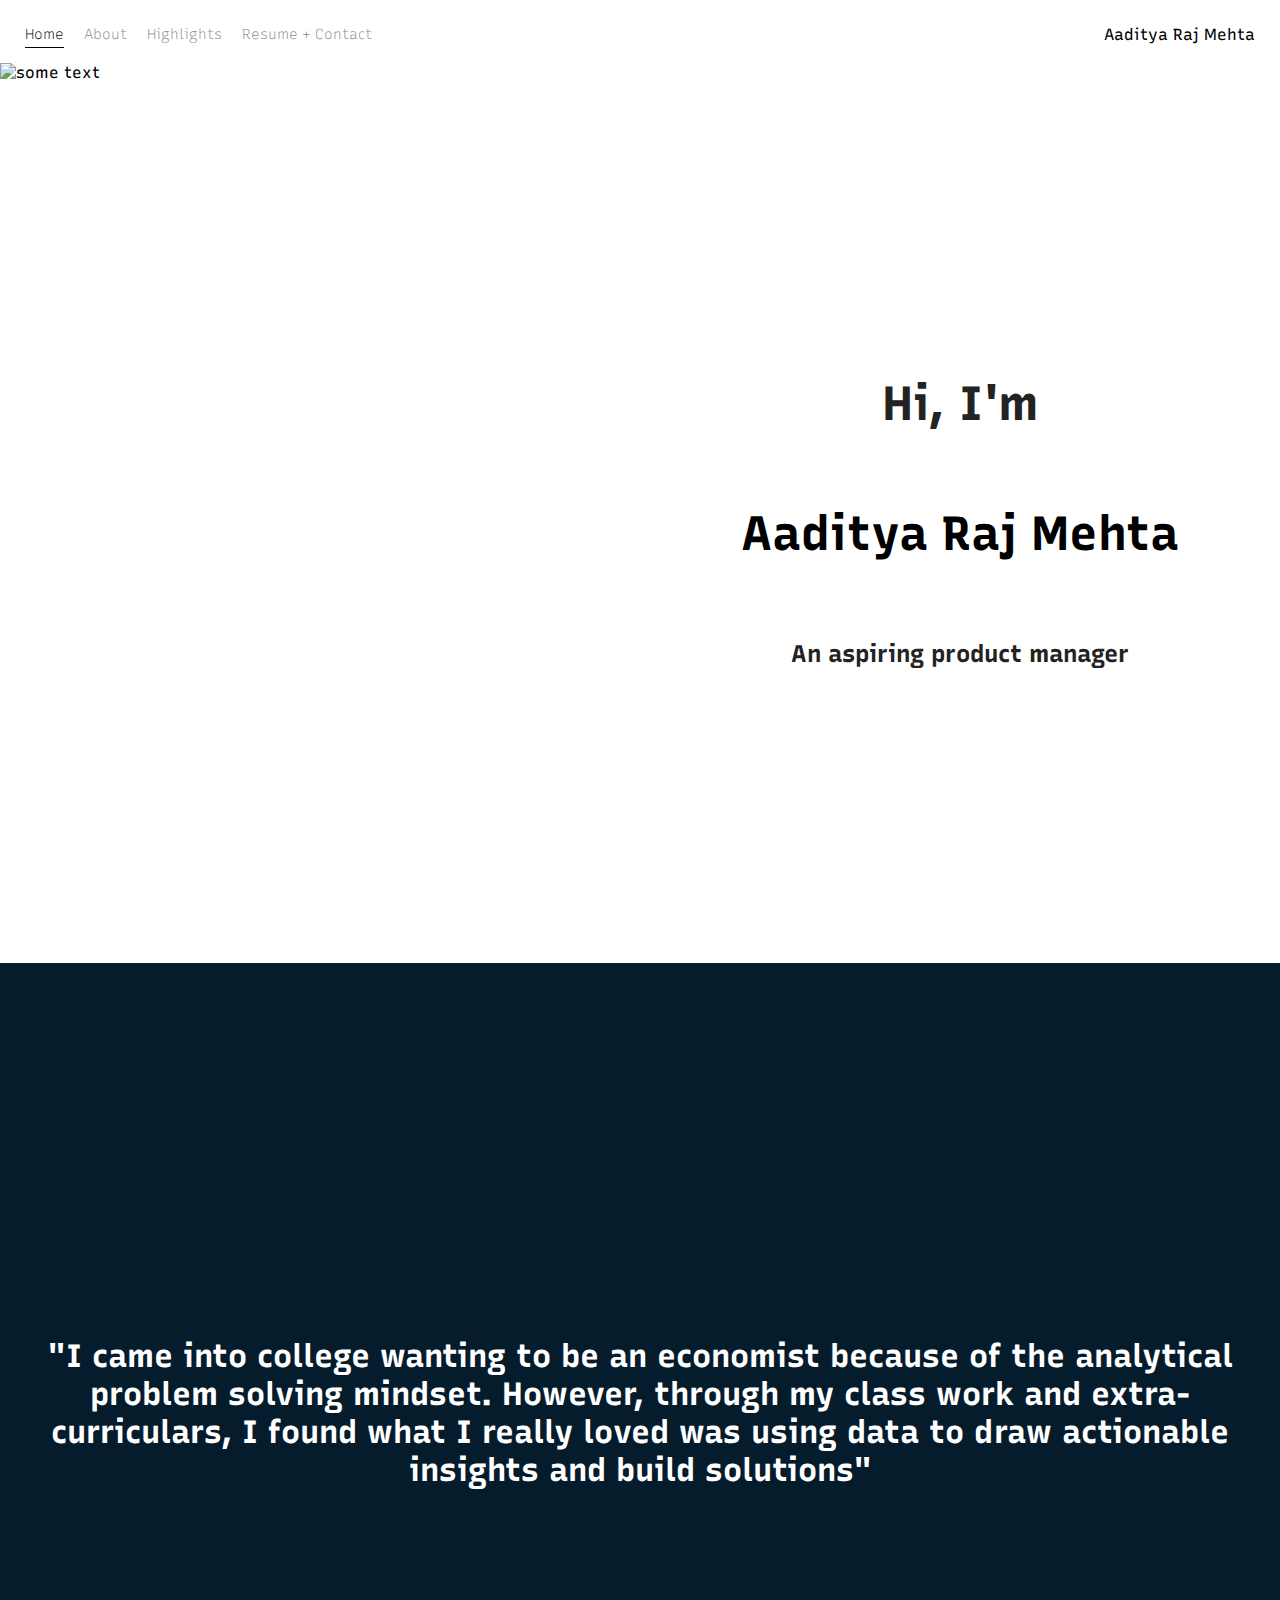
==== index.html @ 964839bf "Update index.html" ====
<!DOCTYPE html>
<html lang="en" dir="ltr">
  <head>
    <meta charset= "utf-8">
    <link href="https://fonts.googleapis.com/css?family=Recursive" rel="stylesheet">
    <link rel="stylesheet" href="./styles.css">
    <meta name="viewport" content="width=device-width, initial-scale=1.0">
    <title>Home</title>

    <style media="screen">

      .hold {
        display: flex;
        flex-direction: row;
        align-content: stretch;
        align-items: stretch;
        justify-content: center;
        height: 100vh;
        width: 100vw;
      }


      .header {
        display: flex;
        flex-direction: column;
        justify-content: center;
        align-content: center;
        align-items: center;
        height: 100vh;
        width: 50vw;
      }

      .pic {
        height: 100vh;
        width: 50vw;
      }

      .imagefix {
        height: 100%;
        width: 100%;
        object-fit: cover;
      }

      .header1 {

        font-style: normal;
        font-weight: bold;
        font-size: 3em;
        color: #232323;
      }

      .header2 {
        font-style: normal;
        font-weight: bold;
        font-size: 3em;
      }

      .header3 {

        font-style: normal;
        font-weight: normal;
        font-size: 1.5em;
        color: #232323;
        text-align: center;
        white-space:normal;
      }

    </style>

  </head>
  <body>

    <div class="container">
        <div class="nav-wrapper">
          <div class = "left-side">

            <div class="nav-link-wrapper active-nav-link">
              <a href="./index.html">Home</a>
            </div>

            <div class="nav-link-wrapper">
              <a href="./about.html">About</a>
            </div>

            <div class="nav-link-wrapper">
              <a href="./highlights.html">Highlights</a>
            </div>

            <div class="nav-link-wrapper">
              <a href="./resume.html">Resume + Contact</a>
            </div>
          </div>

          <div class = "right-side">
            <div class = "brand">
              <div>Aaditya Raj Mehta</div>
            </div>
          </div>
        </div>
    </div>


    <div class="hold">
      <span class="pic">
        <img src="./Assets/IMG_8800 (1).JPG" alt="some text" class="imagefix" /></img>
      </span>

      <span class="header">
        <h1 class="header1">Hi, I'm</h1>
        <h2 class = "header2">Aaditya Raj Mehta</h2>
        <div class="nav-link-wrapper1">
          <h1 class="header2"></h1>
        </div>
        <h1 class="header3"><b>An aspiring product manager</b></h1>
      </span>
    </div>

    <div class="intro-wrapper">
      <h1 id="info">"I came into college wanting to be an economist because of the analytical problem solving mindset. However, through my class work and extra-curriculars, I found what I really loved was using data to draw actionable insights and build solutions"</h1>
    </div>

  </body>
</html>
---- styles.css ----
/*master styles*/


body{
  margin:0px;
  font-family: "Recursive", sans-serif;
}

.container{
  display:grid;
  grid-template-columns: 1fr;
  height: 7vh;
}

.container_iframe{
  display:grid;
  grid-template-columns: 1fr;
  height: 92vh;
}
/*Nav styles*/
.nav-wrapper{
  display:flex;
  justify-content: space-between;
  padding:25px;
}

.left-side{
  display: flex;
}

.nav-wrapper > .left-side > div{
  margin-right:20px;
  font-size: 0.9em;
  font-weight: 200;
}

.nav-link-wrapper{
  height: 22px;
  border-bottom: 1px solid transparent;
  transition: border-bottom 0.5s;
}

.nav-link-wrapper a{
  color: #8a8a8a;
  text-decoration: none;
  transition: color 0.5s;
}

.nav-link-wrapper:hover{
  border-bottom: 1px solid black;
}

.nav-link-wrapper a:hover{
  color: black;
}

.active-nav-link{
  border-bottom: 1px solid black;
}

.active-nav-link a{
  color: black !important;
}

/*portfolio*/

/*About Page*/

.profile-image-wrapper{
  display: flex;
  width:100%;
  height:100%;
  justify-content: space-between;
  align-content: center;
}

.profile-content-wrapper{
  display: flex;
  flex-direction: column;
  padding:3em;
  text-align: center;
  justify-content: center;
  align-items: center;
  font-size: 1.2em;
  height: 30vh;
  width: 50vw;
  border-bottom: 5em solid black;
}

.whyPM {
  padding-top: 2.5em;
  height:50vh;
  width: auto;
}

#info{
  text-align: center;
  font-size: 2em;
  padding: 40px;

}


.describe-info{
  text-align: center;
  padding-left: 3rem;
  padding-right: 3rem;
}

.video-info{
  height: 100%;
  width: 100%;
  margin-left: 0vw;
  margin-right: 0vw;
  margin-bottom: 0vh;
}

#dreamer-background {
  background-size: cover;
  background-position: center;
  background-repeat: no-repeat;
  height: 55vh;
  width: 100%;
  background-color: #579BC8;
}


#oppor-background {
  background-size: cover;
  background-position: center;
  background-repeat: no-repeat;
  height: 55vh;
  width: 100%;
  background-color: #002B56;
}

#curious-background {
  background-size: cover;
  background-position: center;
  background-repeat: no-repeat;
  height: 55vh;
  width: 100%;
  background-color: #2B628E;
}


.right-hand{
  padding:20vh;
  background-color:#051C2C;
  display: inline-grid;
  place-items: center;
  margin: 0;
  color: white;
  font-size: 1.75em;
}

.left-hand{
  padding:12vh;
  display: inline-grid;
  margin: 0;
  color: black;
  text-align: left;
}


.about-text-wrapper {
  position: absolute;
  top: 0;
  display: flex;
  flex-direction: column;
  justify-content: center;
  align-items: center;
  height: 100%;
  text-align: center;
  padding-left: 100px;
  padding-right: 100px;
}

.about-text-wrapper .subtitle2 {
  transition: 1s;
  color: transparent;
}


.about-text-wrapper:hover .subtitle2 {
  color: white;
  text-align: center;
  justify-content: center;
  margin-bottom: 20vh;
}

.about-text-wrapper:hover .logo-wrapper1 {
  transition: 1s;
  color: transparent;

}




/*Home*/

.nav-link-wrapper1{
  height: 22px;

}

.nav-link-wrapper1 a{
  color: #8a8a8a;
  text-decoration: none;
  transition: color 0.5s;
}

.nav-link-wrapper1 a:hover{
  color: black;
}

.intro-wrapper {
  height: 100vh;
  width: 100vw;
  display: flex;
  flex-direction: column;
  justify-content: center;
  align-items: center;
  background-color: #051C2C;
  color: white;
}

.intro-wrapper2 {
  margin-top: 0vh;
  display: flex;
  flex-direction: row;
  justify-content: center;
}




/* Highlights */
#card-1 {
  height: 80vh;
  width: auto;
  display: grid;
  grid-template-columns : 1fr 3fr;
  grid-template-rows:auto;
  grid-template-areas: "intro-image introduction";
  justify-items: center;
  align-items: center;
}

.intro-image {
  height: auto;
  width: 100%;
}

.introduction {
  padding-left: 2rem;
  padding-right: 2rem;
}

.format-info{
  border-top: 5px solid black;
}


/*Portfolio styles*/

.portfolio-items-wrapper{
  display: grid;
  grid-template-columns: 1fr;
}

.portfolio-item-wrapper {
  position: sticky;
}

.portfolio-img-background {
  background-size: cover;
  background-position: center;
  background-repeat: no-repeat;
  height: 55vh;
  width: 100%;
}

.img-text-wrapper {
  position: absolute;
  top: 0;
  display: flex;
  flex-direction: column;
  justify-content: center;
  align-items: center;
  height: 100%;
  text-align: center;
  padding-left: 100px;
  padding-right: 100px;
}

.img-text-wrapper .subtitle {
  transition: 1s;
  color: transparent;
}

.img-text-wrapper .subtitle1 {
  transition: 1s;
  color: transparent;
}

.image-blur {
  transition: 1s;
  filter: brightness(20%);
}



.img-text-wrapper:hover .subtitle {
  color: white;
  text-align: center;
  justify-content: center;
  margin-bottom: 20vh;
}

.img-text-wrapper:hover .subtitle1 {
  color: white;
  text-align: center;
  justify-content: center;
  margin-bottom: 10vh;
}


.logo-wrapper1 img {
  width: 33%;
  height: 70%;
  margin-bottom: 5vh;
  margin-right: 60%;
}

.logo-wrapper img {
  width: 33%;
  height: 50%;
  margin-bottom: 5vh;
  margin-right: 60%;
}

.logo-wrapper3 img {
  width: 33%;
  height: 50%;
  margin-bottom: 10vh;
  margin-right: 60%;
}

.logo-wrapper2 {
  text-align: center;
  justify-content: center;
  margin-top: 15vh;
  color: #F3F3F3;
}


.two-column-wrapper {
  display: grid;
  grid-template-columns: 1fr 1fr;
}

.profile-image-wrapper img {
  width: 100%;
}

.profile-content-wrapper {
  padding: 30px;
}

.profile-content-wrapper h1 {
  color: lightseagreen;
}

/*Resume page*/

.resume-img{
  width: 100%;
}
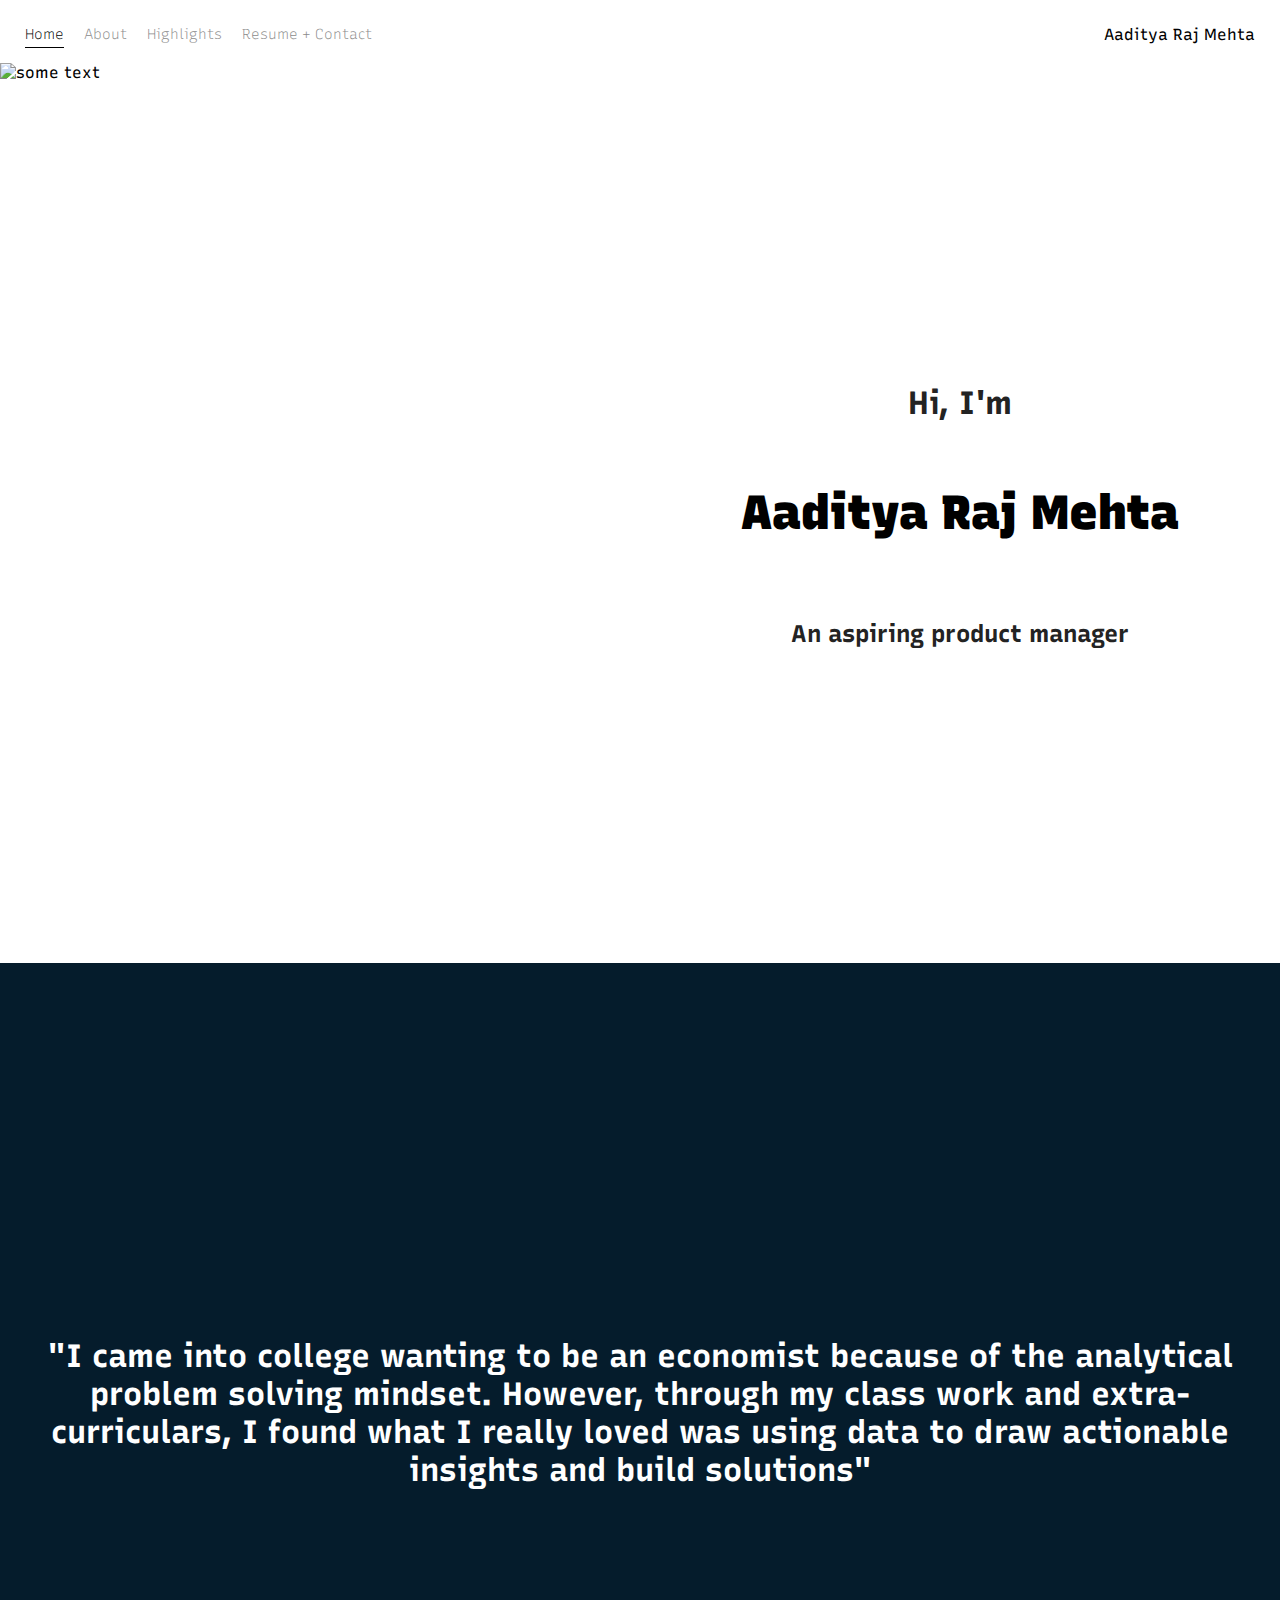
==== commit 77e6cc64: "Fix line to be more easily read" ====
--- a/index.html
+++ b/index.html
@@ -44,8 +44,8 @@
       .header1 {
 
         font-style: normal;
-        font-weight: bold;
-        font-size: 3em;
+        font-weight: normal;
+        font-size: 2em;
         color: #232323;
       }
 
@@ -53,16 +53,17 @@
         font-style: normal;
         font-weight: bold;
         font-size: 3em;
+        text-align: center;
+        white-space: normal;
       }
 
       .header3 {
-
         font-style: normal;
         font-weight: normal;
         font-size: 1.5em;
         color: #232323;
         text-align: center;
-        white-space:normal;
+        white-space: normal;
       }
 
     </style>
@@ -106,8 +107,8 @@
       </span>
 
       <span class="header">
-        <h1 class="header1">Hi, I'm</h1>
-        <h2 class = "header2">Aaditya Raj Mehta</h2>
+        <h1 class="header1"><b>Hi, I'm</b></h1>
+        <h2 class = "header2"><b>Aaditya Raj Mehta</b></h2>
         <div class="nav-link-wrapper1">
           <h1 class="header2"></h1>
         </div>
@@ -116,7 +117,8 @@
     </div>
 
     <div class="intro-wrapper">
-      <h1 id="info">"I came into college wanting to be an economist because of the analytical problem solving mindset. However, through my class work and extra-curriculars, I found what I really loved was using data to draw actionable insights and build solutions"</h1>
+      <h1 id="info">"I came into college wanting to be an economist because of the analytical problem solving mindset.
+         However, through my class work and extra-curriculars, I found what I really loved was using data to draw actionable insights and build solutions"</h1>
     </div>
 
   </body>
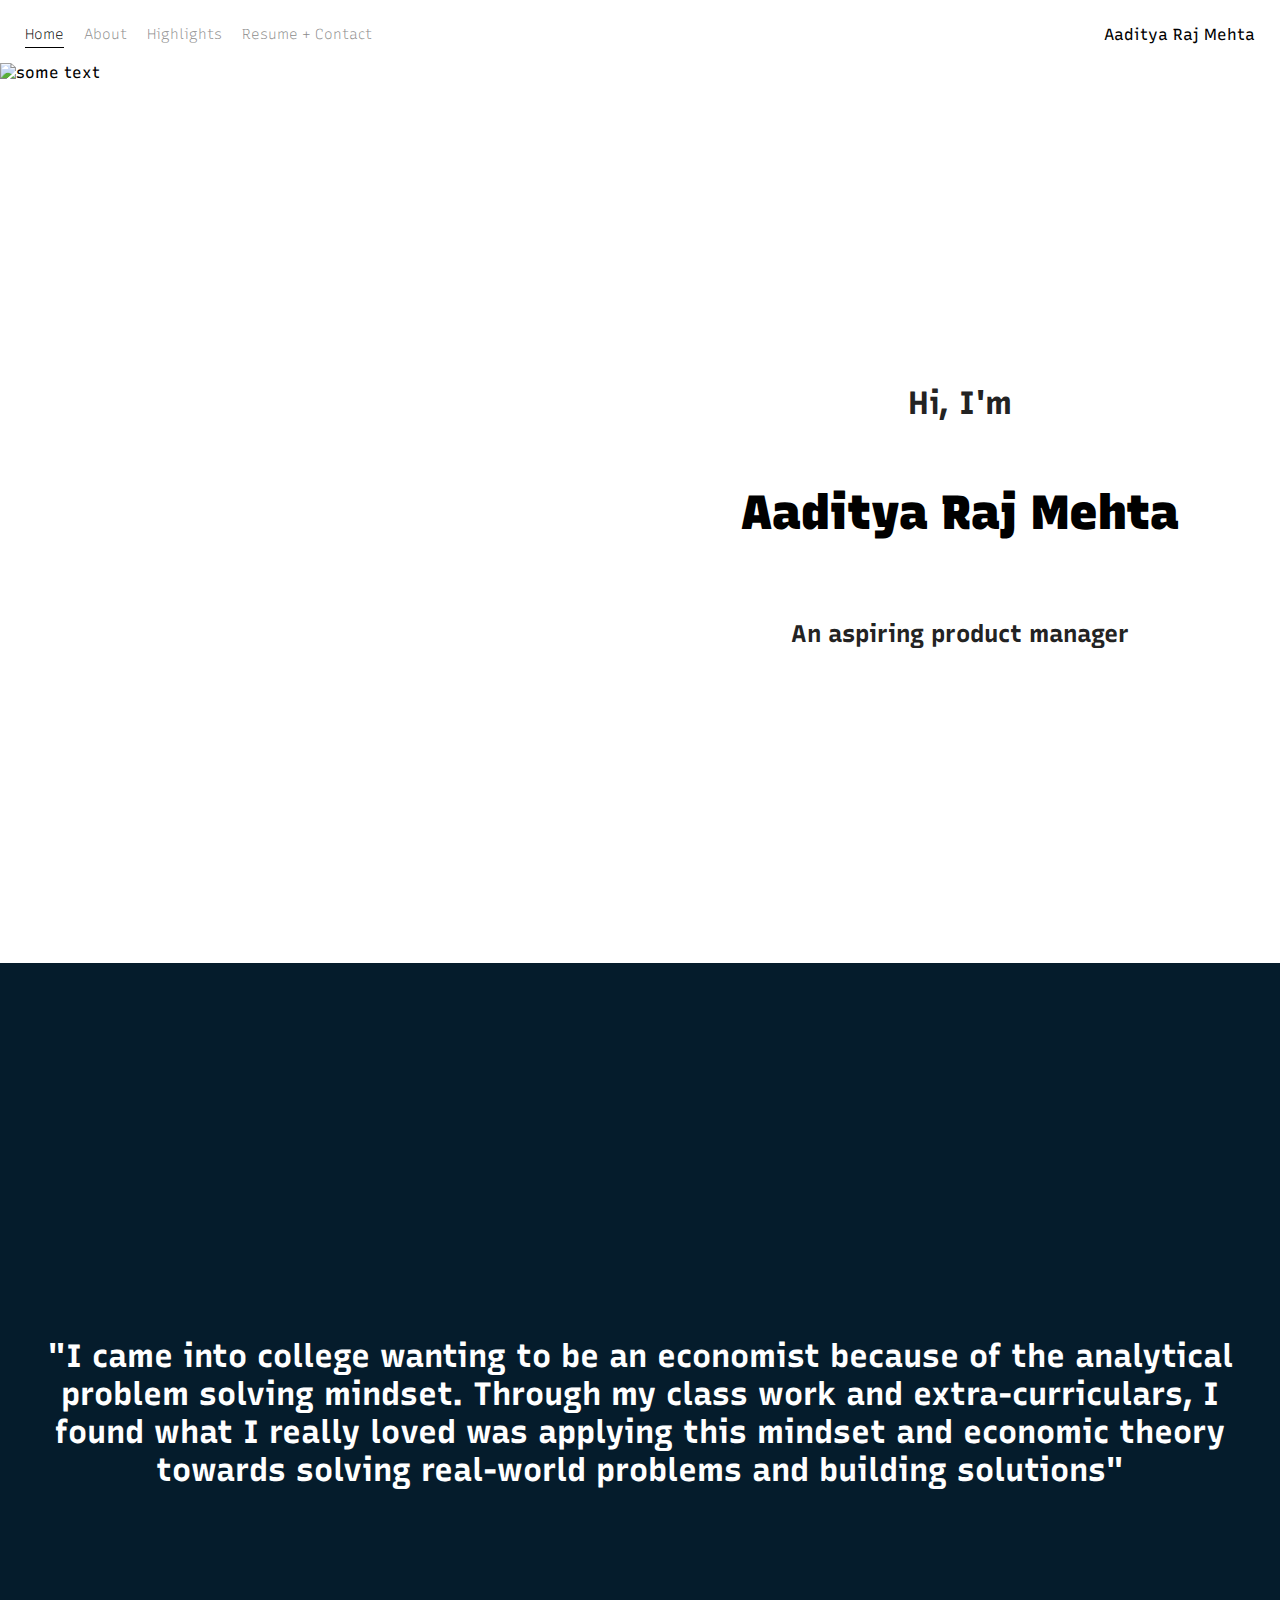
==== commit a5daf774: "Update index.html" ====
--- a/index.html
+++ b/index.html
@@ -118,7 +118,7 @@
 
     <div class="intro-wrapper">
       <h1 id="info">"I came into college wanting to be an economist because of the analytical problem solving mindset.
-         However, through my class work and extra-curriculars, I found what I really loved was using data to draw actionable insights and build solutions"</h1>
+         Through my class work and extra-curriculars, I found what I really loved was applying this mindset and economic theory towards solving real-world problems and building solutions"</h1>
     </div>
 
   </body>
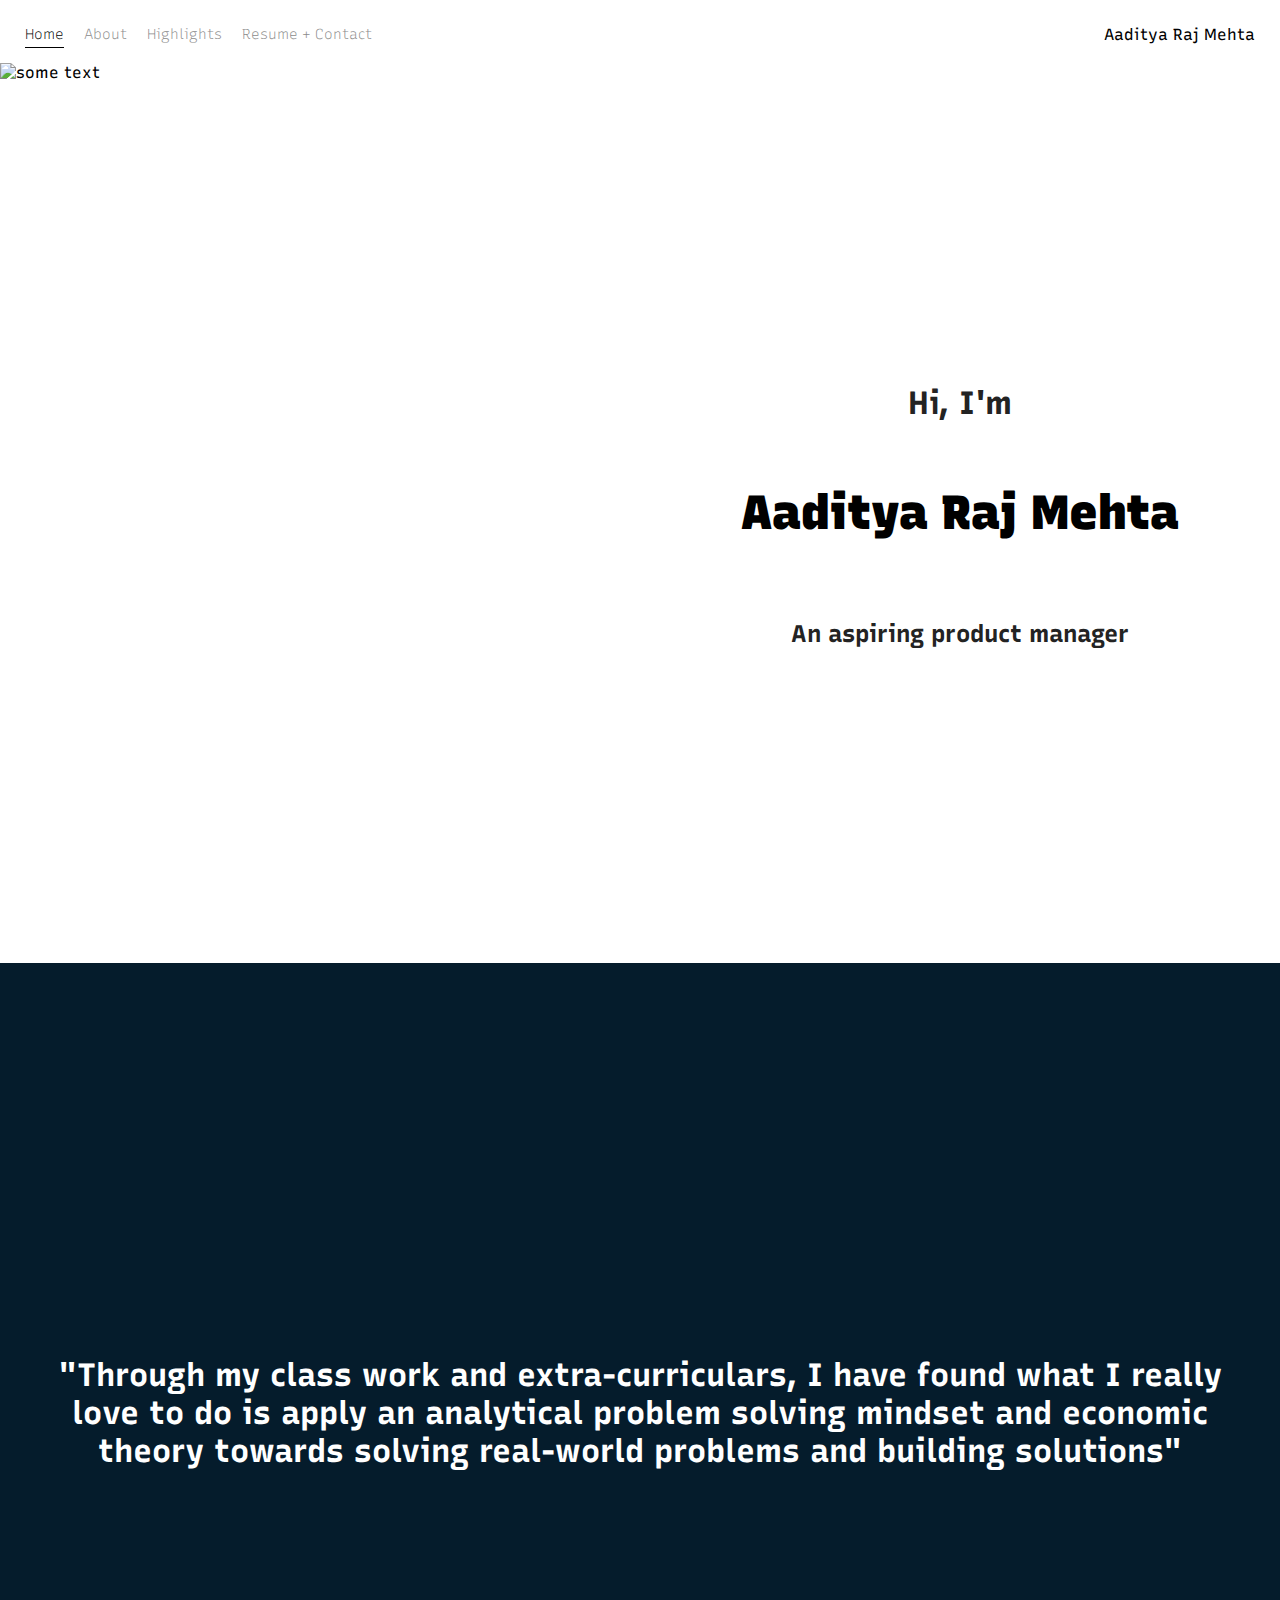
==== commit da472d21: "Update index.html" ====
--- a/index.html
+++ b/index.html
@@ -117,8 +117,8 @@
     </div>
 
     <div class="intro-wrapper">
-      <h1 id="info">"I came into college wanting to be an economist because of the analytical problem solving mindset.
-         Through my class work and extra-curriculars, I found what I really loved was applying this mindset and economic theory towards solving real-world problems and building solutions"</h1>
+      <h1 id="info">"Through my class work and extra-curriculars, I have found what I really love to do is apply an analytical problem solving mindset and economic theory 
+        towards solving real-world problems and building solutions"</h1>
     </div>
 
   </body>
